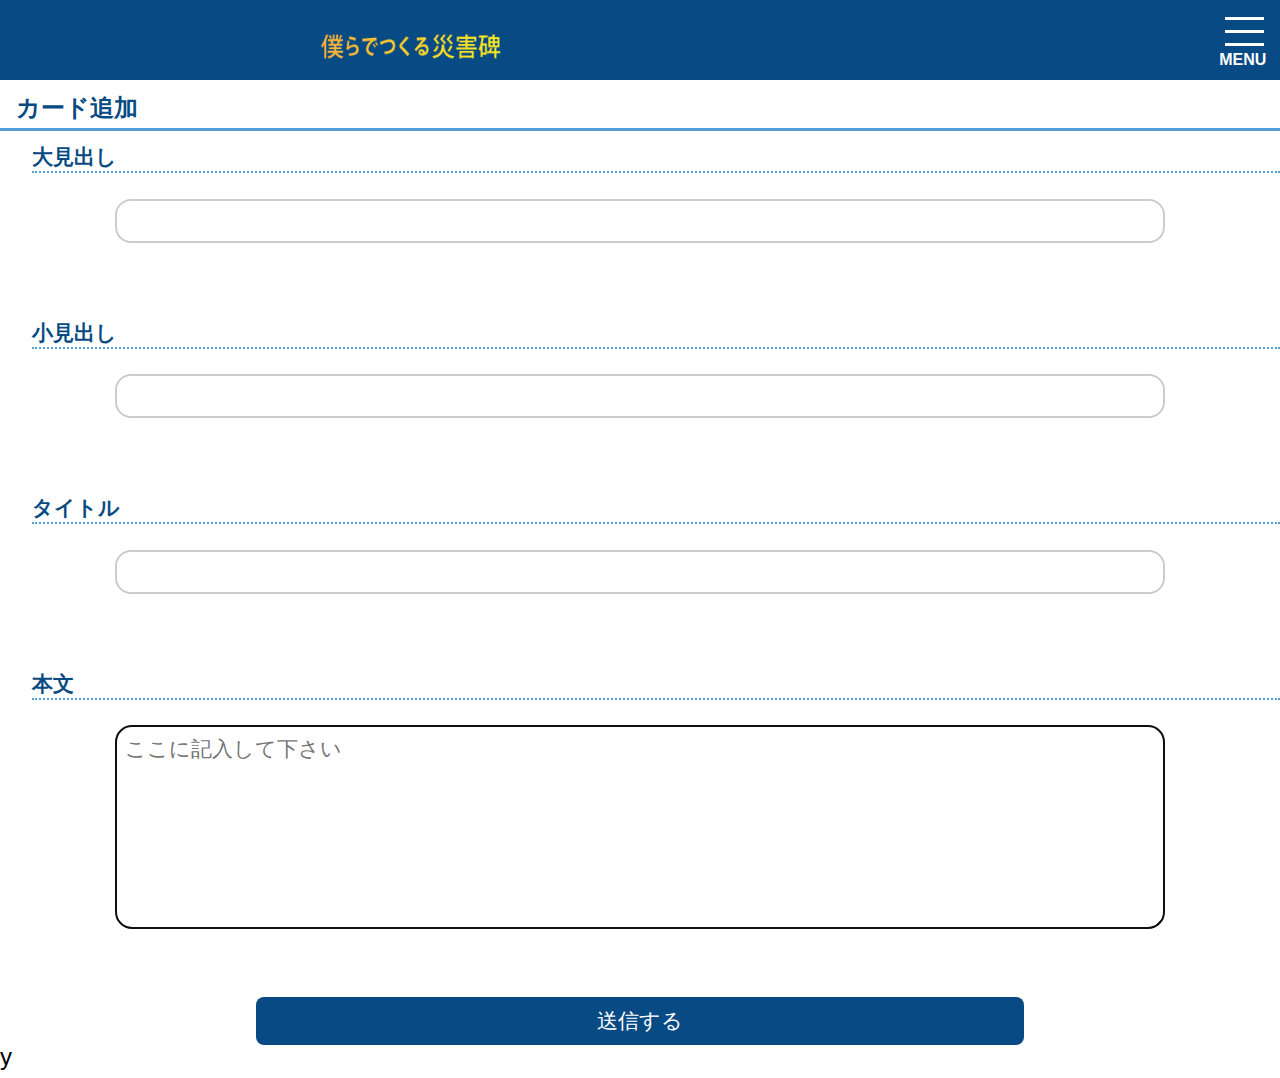
==== WebContent/add-card.html @ e5fff693 "カード追加のやつです" ====
<!DOCTYPE html>
<html lang="ja">
<head>
	<meta charset="utf-8">
	<title>サイト名</title>
	<meta name="viewport" content="width=device-width,initial-scale=1.0,minimum-scale=1.0,maximum-scale=1.0,user-scalable=no">
	<!-- iPhoneでWebページをアプリっぽく見せる機能 -->
	<meta name="apple-mobile-web-app-capable" content="no">
	<meta name="format-detection" content="telephone=no" />
	<meta name="description" content="ここに紹介文を書く">
	<!-- ファビコン<link rel="apple-touch-icon" href="画像のパス" /> -->
	<link rel="stylesheet" type="text/css" href="css/base.css">
	<script type="text/javascript" src="http://ajax.googleapis.com/ajax/libs/jquery/1.8.2/jquery.min.js"></script>
	<script type="text/javascript" src="js/menu.js"></script>

</head>
<body>
	<header>
		<span><a href="index.html"><img src="img/appname.png" height="30rem" alt="僕らでつくる災害碑"></a></span>
		<!-- メニューボタン -->
		<div class="gnav-btn">
			<div class="icon-animation">
				<span class="top"></span>
				<span class="middle"></span>
				<span class="bottom"></span>
				<p class="text">MENU</p>
			</div>
		</div>
		<!-- メニューボタン終わり -->
	</header>
	<nav class="global">
		<!-- メニュー内 -->
		<ul class="gnav">
			<!-- <li class="gnav-h">MENU</li> -->
			<a href="index.html"><li>トップ</li></a>
			<a href="taglist.html"><li>タグ一覧</li></a>
			<a href="requestlist.html"><li>リクエスト一覧</li></a>
			<a href="add-request.html"><li>リクエスト追加</li></a>
			<a href="userpage.html"><li>ユーザページ</li></a>
		</ul>
		<!-- メニュー内終わり -->
	</nav>
	<div class="space"></div><!-- 固定ヘッダー分の空白 -->

	<main class="addcard">
		<h1>カード追加</h1>
		<h2>大見出し</h2>
		<input type="text" name="h1"></input>
		<h2>小見出し</h2>
		<input type="text" name="h2"></input>
		<h2>タイトル</h2>
		<input type="text" name="cardtitle"></input>
		<h2>本文</h2>
		<textarea name="request" rows="8"　maxlength="300" wrap="hard" autofocus	  required  placeholder="ここに記入して下さい"></textarea>
		<input type="submit" name="submit" value="送信する"></input>
	</main>

	<!-- ナビの時の霞ませるレイヤー -->
	<div class="model"></div>
	<!-- ナビの時の霞ませるレイヤー終わり -->
</body>
</html>y
---- WebContent/css/base.css ----
@charset "UTF-8";

@import "reset.css";
@import "style.css";  /* 各ページ独自のスタイル */
@import "common.css"; /* サイト全体のレイアウトや要素の共通設定 */
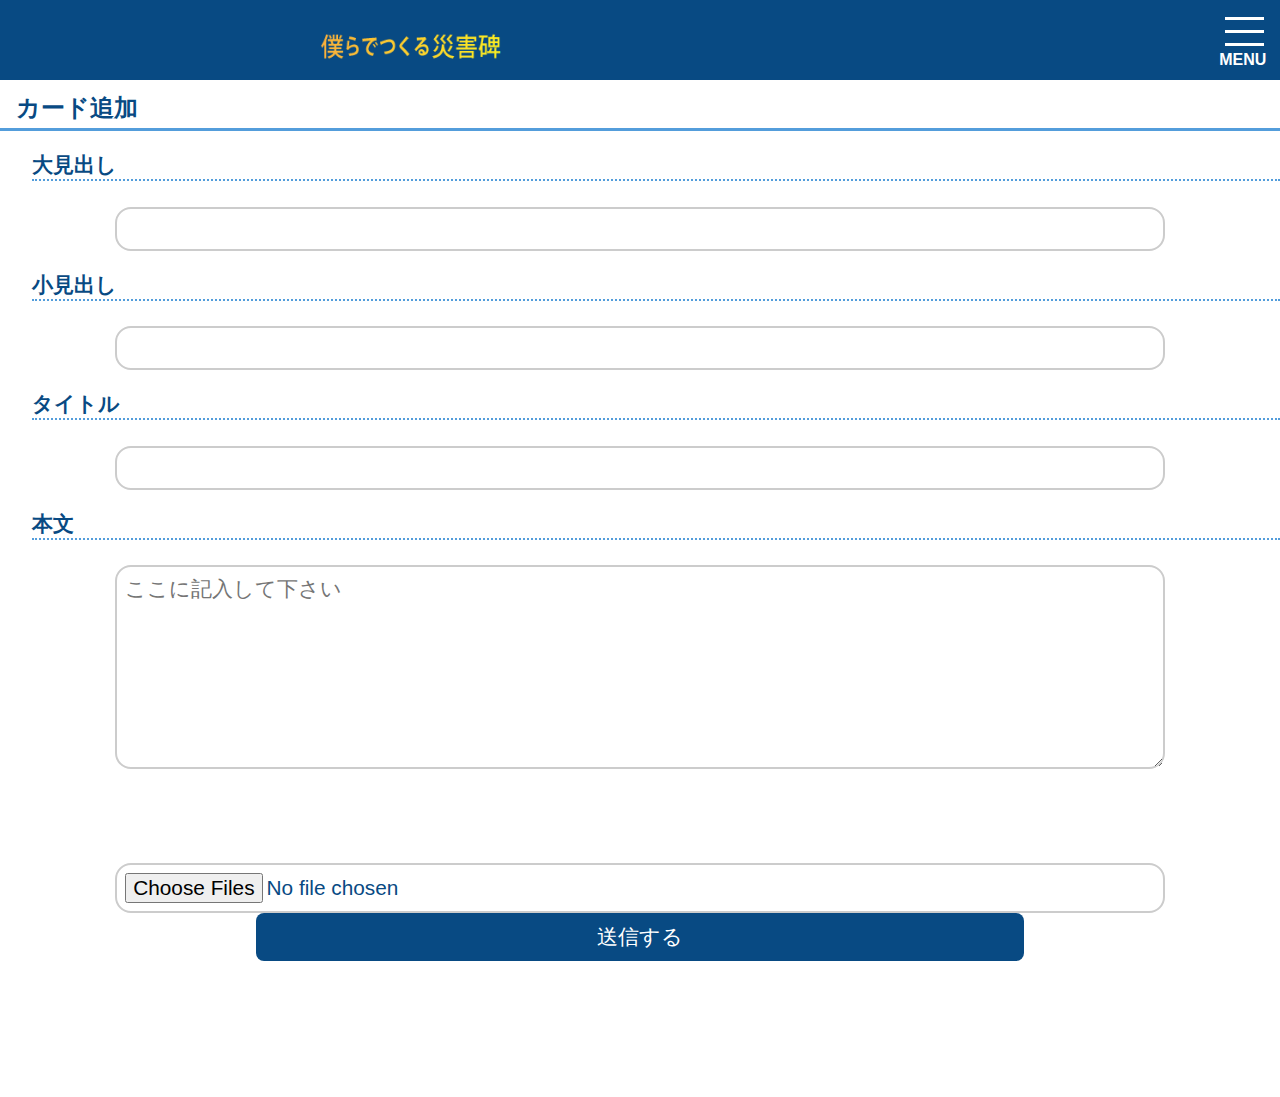
==== commit 7c2821f9: "メニューにカード追加を追加" ====
--- a/WebContent/add-card.html
+++ b/WebContent/add-card.html
@@ -36,6 +36,7 @@
 			<a href="taglist.html"><li>タグ一覧</li></a>
 			<a href="requestlist.html"><li>リクエスト一覧</li></a>
 			<a href="add-request.html"><li>リクエスト追加</li></a>
+			<a href="add-card.html"><li>カード追加</li></a>
 			<a href="userpage.html"><li>ユーザページ</li></a>
 		</ul>
 		<!-- メニュー内終わり -->
@@ -43,20 +44,23 @@
 	<div class="space"></div><!-- 固定ヘッダー分の空白 -->
 
 	<main class="addcard">
-		<h1>カード追加</h1>
-		<h2>大見出し</h2>
-		<input type="text" name="h1"></input>
-		<h2>小見出し</h2>
-		<input type="text" name="h2"></input>
-		<h2>タイトル</h2>
-		<input type="text" name="cardtitle"></input>
-		<h2>本文</h2>
-		<textarea name="request" rows="8"　maxlength="300" wrap="hard" autofocus	  required  placeholder="ここに記入して下さい"></textarea>
-		<input type="submit" name="submit" value="送信する"></input>
+		<form>
+			<h1>カード追加</h1>
+			<h2>大見出し</h2>
+			<input type="text" name="h1" rows="1" maxlength="30"></input>
+			<h2>小見出し</h2>
+			<input type="text" name="h2" rows="1" maxlength="30"></input>
+			<h2>タイトル</h2>
+			<input type="text" name="cardtitle" rows="1" maxlength="30"></input>
+			<h2>本文</h2>
+			<textarea name="request" rows="8"　maxlength="300" wrap="hard" required  placeholder="ここに記入して下さい"></textarea>
+			<input type="file" name="img" accept="image/*" value="送信する" multiple="4"></input>
+			<input type="submit" name="submit" value="送信する"></input>
+		</form>
 	</main>
 
 	<!-- ナビの時の霞ませるレイヤー -->
 	<div class="model"></div>
 	<!-- ナビの時の霞ませるレイヤー終わり -->
 </body>
-</html>y+</html>